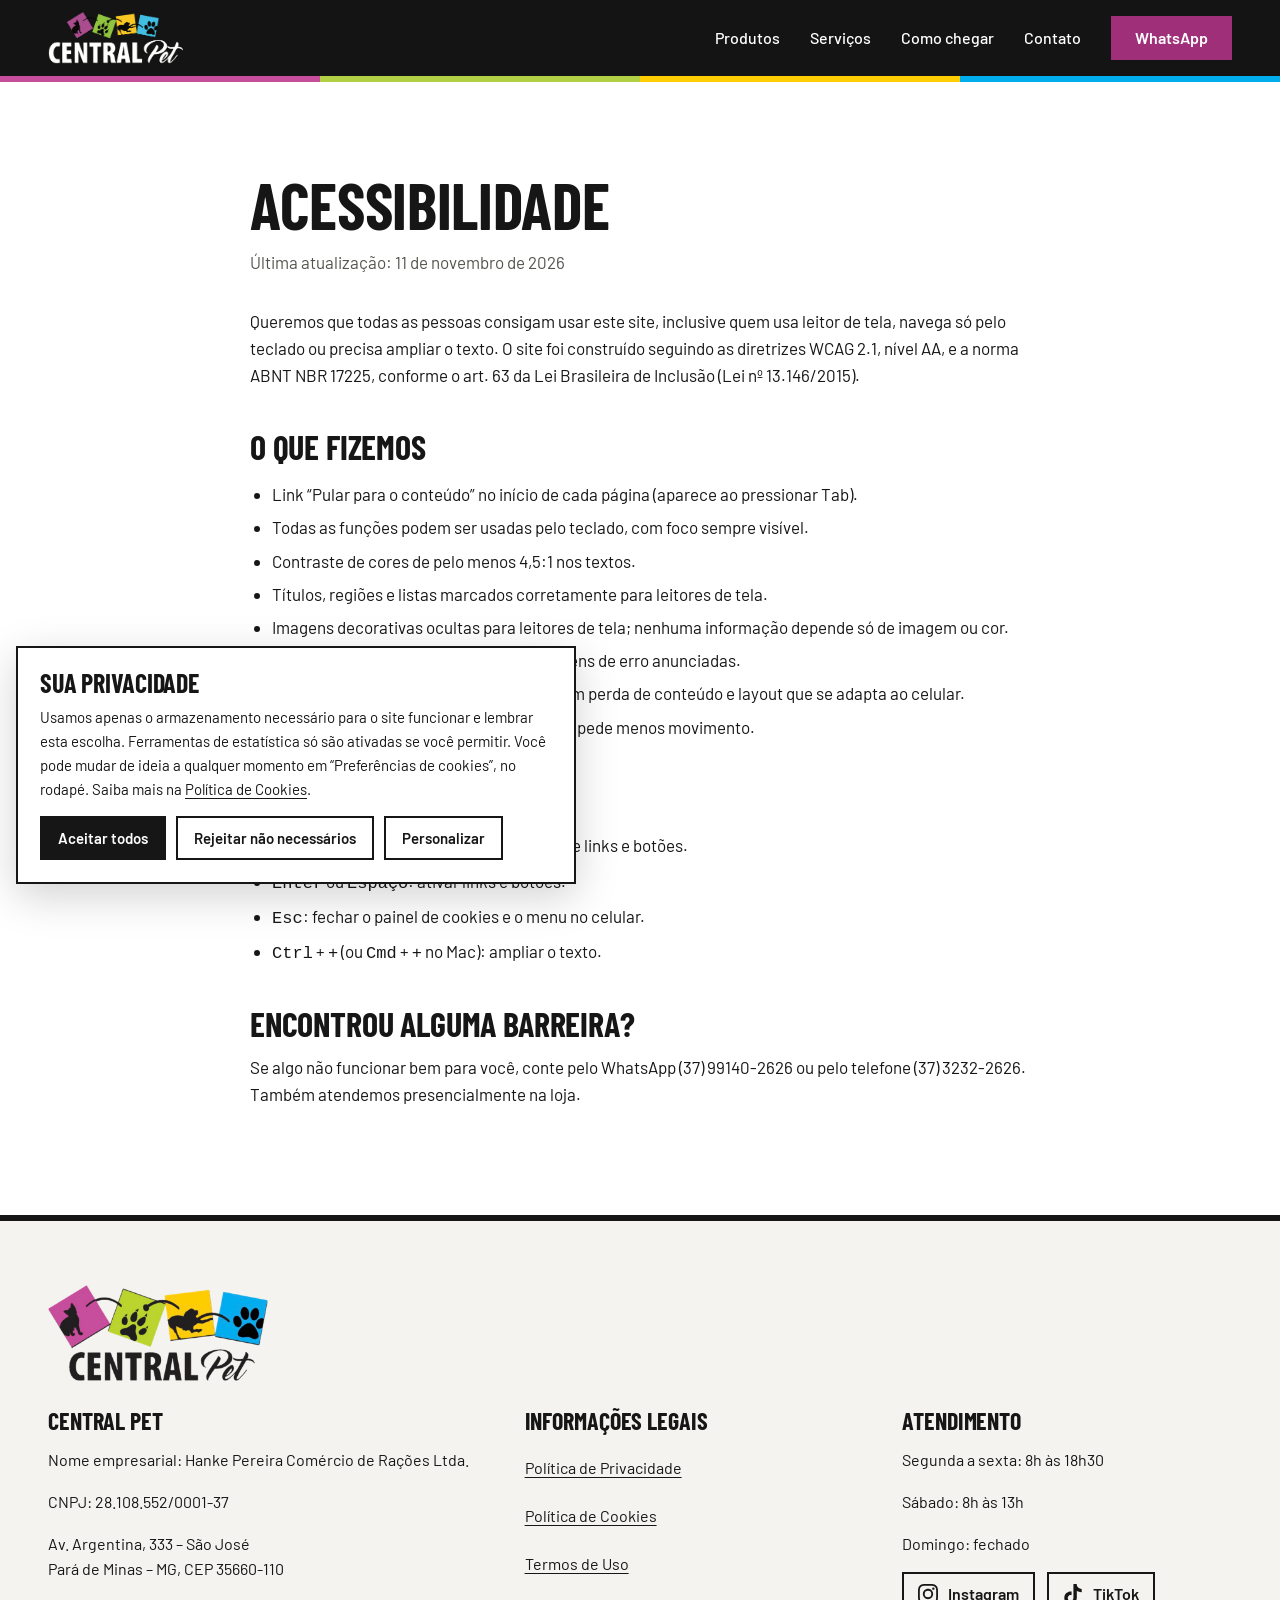
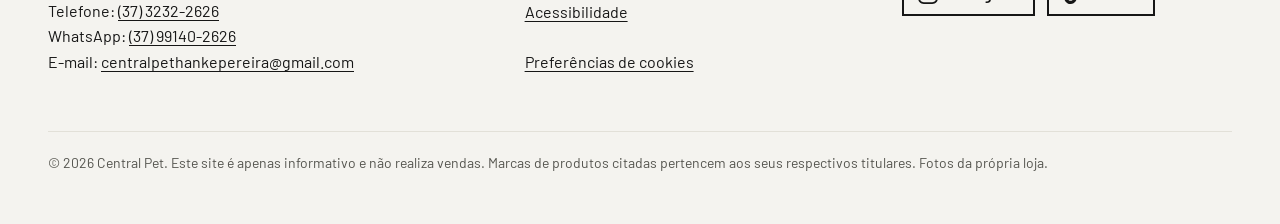
==== acessibilidade.html @ ba6cb1f9 "Add files via upload" ====
<!DOCTYPE html>
<html lang="pt-BR">
<head>
<meta charset="utf-8">
<meta name="viewport" content="width=device-width, initial-scale=1">
<title>Acessibilidade | Central Pet</title>
<meta name="description" content="Recursos de acessibilidade do site da Central Pet e como relatar barreiras.">
<link rel="icon" href="assets/img/favicon.png">
<link rel="stylesheet" href="assets/styles.css">
<meta name="theme-color" content="#141414">

</head>
<body>
<a class="skip-link" href="#conteudo">Pular para o conteúdo</a>
<header class="site-header">
  <div class="container header-inner">
    <a class="brand" href="index.html"><img src="assets/img/logo-escuro-700.png" width="700" height="270" alt="Central Pet"></a>
    <button class="nav-toggle" type="button" aria-expanded="false" aria-controls="site-nav"><span class="nav-toggle-bars" aria-hidden="true"></span>Menu</button>
    <nav class="site-nav" id="site-nav" aria-label="Principal">
      <ul>
        <li><a href="index.html#produtos">Produtos</a></li>
        <li><a href="index.html#servicos">Serviços</a></li>
        <li><a href="index.html#visite">Como chegar</a></li>
        <li><a href="index.html#contato">Contato</a></li>
        <li class="nav-cta"><a class="btn btn-brand" href="https://wa.me/5537991402626?text=Ol%C3%A1%21%20Vim%20pelo%20site%20da%20Central%20Pet." rel="noopener">WhatsApp<span class="visually-hidden"> (abre outro aplicativo)</span></a></li>
      </ul>
    </nav>
  </div>
  <div class="brand-stripe" aria-hidden="true"><span></span><span></span><span></span><span></span></div>
</header>
<main id="conteudo" tabindex="-1">

<article class="legal">
<div class="container">
<h1>Acessibilidade</h1>
<p class="updated">Última atualização: 11 de novembro de 2026</p>
<p>Queremos que todas as pessoas consigam usar este site, inclusive quem usa leitor de tela, navega só pelo teclado ou precisa ampliar o texto. O site foi construído seguindo as diretrizes WCAG 2.1, nível AA, e a norma ABNT NBR 17225, conforme o art. 63 da Lei Brasileira de Inclusão (Lei nº 13.146/2015).</p>

<h2>O que fizemos</h2>
<ul>
<li>Link “Pular para o conteúdo” no início de cada página (aparece ao pressionar Tab).</li>
<li>Todas as funções podem ser usadas pelo teclado, com foco sempre visível.</li>
<li>Contraste de cores de pelo menos 4,5:1 nos textos.</li>
<li>Títulos, regiões e listas marcados corretamente para leitores de tela.</li>
<li>Imagens decorativas ocultas para leitores de tela; nenhuma informação depende só de imagem ou cor.</li>
<li>Formulário com rótulos visíveis e mensagens de erro anunciadas.</li>
<li>Texto que pode ser ampliado até 200% sem perda de conteúdo e layout que se adapta ao celular.</li>
<li>Animações desativadas quando o sistema pede menos movimento.</li>
</ul>

<h2>Atalhos úteis</h2>
<ul>
<li><kbd>Tab</kbd> e <kbd>Shift</kbd> + <kbd>Tab</kbd>: avançar e voltar entre links e botões.</li>
<li><kbd>Enter</kbd> ou <kbd>Espaço</kbd>: ativar links e botões.</li>
<li><kbd>Esc</kbd>: fechar o painel de cookies e o menu no celular.</li>
<li><kbd>Ctrl</kbd> + <kbd>+</kbd> (ou <kbd>Cmd</kbd> + <kbd>+</kbd> no Mac): ampliar o texto.</li>
</ul>

<h2>Encontrou alguma barreira?</h2>
<p>Se algo não funcionar bem para você, conte pelo WhatsApp (37) 99140-2626 ou pelo telefone (37) 3232-2626. Também atendemos presencialmente na loja.</p>
</div>
</article>

</main>
<footer class="site-footer">
  <div class="container">
    <img class="footer-logo" src="assets/img/logo-claro-700.png" width="700" height="306" alt="Central Pet">
    <div class="footer-grid">
      <div>
        <h2>Central Pet</h2>
        <p>Nome empresarial: Hanke Pereira Comércio de Rações Ltda.</p>
        <p>CNPJ: 28.108.552/0001-37</p>
        <address>
          <p>Av. Argentina, 333 – São José<br>Pará de Minas – MG, CEP 35660-110</p>
          <p>Telefone: <a href="tel:+553732322626">(37) 3232-2626</a><br>
          WhatsApp: <a href="https://wa.me/5537991402626?text=Ol%C3%A1%21%20Vim%20pelo%20site%20da%20Central%20Pet." rel="noopener">(37) 99140-2626</a><br>
          E-mail: <a href="mailto:centralpethankepereira@gmail.com">centralpethankepereira@gmail.com</a></p>
        </address>
      </div>
      <div>
        <h2>Informações legais</h2>
        <ul>
          <li><a href="politica-de-privacidade.html">Política de Privacidade</a></li>
          <li><a href="politica-de-cookies.html">Política de Cookies</a></li>
          <li><a href="termos-de-uso.html">Termos de Uso</a></li>
          <li><a href="acessibilidade.html">Acessibilidade</a></li>
          <li><button type="button" class="link-btn" data-cookie="open">Preferências de cookies</button></li>
        </ul>
      </div>
      <div>
        <h2>Atendimento</h2>
        <p>Segunda a sexta: 8h às 18h30</p>
        <p>Sábado: 8h às 13h</p>
        <p>Domingo: fechado</p>
        <ul class="social social-footer"><li><a class="social-btn" href="https://www.instagram.com/centralpet_pm/" rel="noopener"><svg viewBox="0 0 24 24" aria-hidden="true" focusable="false"><path fill="currentColor" d="M7.0301.084c-1.2768.0602-2.1487.264-2.911.5634-.7888.3075-1.4575.72-2.1228 1.3877-.6652.6677-1.075 1.3368-1.3802 2.127-.2954.7638-.4956 1.6365-.552 2.914-.0564 1.2775-.0689 1.6882-.0626 4.947.0062 3.2586.0206 3.6671.0825 4.9473.061 1.2765.264 2.1482.5635 2.9107.308.7889.72 1.4573 1.388 2.1228.6679.6655 1.3365 1.0743 2.1285 1.38.7632.295 1.6361.4961 2.9134.552 1.2773.056 1.6884.069 4.9462.0627 3.2578-.0062 3.668-.0207 4.9478-.0814 1.28-.0607 2.147-.2652 2.9098-.5633.7889-.3086 1.4578-.72 2.1228-1.3881.665-.6682 1.0745-1.3378 1.3795-2.1284.2957-.7632.4966-1.636.552-2.9124.056-1.2809.0692-1.6898.063-4.948-.0063-3.2583-.021-3.6668-.0817-4.9465-.0607-1.2797-.264-2.1487-.5633-2.9117-.3084-.7889-.72-1.4568-1.3876-2.1228C21.2982 1.33 20.628.9208 19.8378.6165 19.074.321 18.2017.1197 16.9244.0645 15.6471.0093 15.236-.005 11.977.0014 8.718.0076 8.31.0215 7.0301.0839m.1402 21.6932c-1.17-.0509-1.8053-.2453-2.2287-.408-.5606-.216-.96-.4771-1.3819-.895-.422-.4178-.6811-.8186-.9-1.378-.1644-.4234-.3624-1.058-.4171-2.228-.0595-1.2645-.072-1.6442-.079-4.848-.007-3.2037.0053-3.583.0607-4.848.05-1.169.2456-1.805.408-2.2282.216-.5613.4762-.96.895-1.3816.4188-.4217.8184-.6814 1.3783-.9003.423-.1651 1.0575-.3614 2.227-.4171 1.2655-.06 1.6447-.072 4.848-.079 3.2033-.007 3.5835.005 4.8495.0608 1.169.0508 1.8053.2445 2.228.408.5608.216.96.4754 1.3816.895.4217.4194.6816.8176.9005 1.3787.1653.4217.3617 1.056.4169 2.2263.0602 1.2655.0739 1.645.0796 4.848.0058 3.203-.0055 3.5834-.061 4.848-.051 1.17-.245 1.8055-.408 2.2294-.216.5604-.4763.96-.8954 1.3814-.419.4215-.8181.6811-1.3783.9-.4224.1649-1.0577.3617-2.2262.4174-1.2656.0595-1.6448.072-4.8493.079-3.2045.007-3.5825-.006-4.848-.0608M16.953 5.5864A1.44 1.44 0 1 0 18.39 4.144a1.44 1.44 0 0 0-1.437 1.4424M5.8385 12.012c.0067 3.4032 2.7706 6.1557 6.173 6.1493 3.4026-.0065 6.157-2.7701 6.1506-6.1733-.0065-3.4032-2.771-6.1565-6.174-6.1498-3.403.0067-6.156 2.771-6.1496 6.1738M8 12.0077a4 4 0 1 1 4.008 3.9921A3.9996 3.9996 0 0 1 8 12.0077"/></svg>Instagram<span class="visually-hidden"> @centralpet_pm (abre outro site)</span></a></li><li><a class="social-btn" href="https://www.tiktok.com/@centralpet_pm" rel="noopener"><svg viewBox="0 0 24 24" aria-hidden="true" focusable="false"><path fill="currentColor" d="M12.525.02c1.31-.02 2.61-.01 3.91-.02.08 1.53.63 3.09 1.75 4.17 1.12 1.11 2.7 1.62 4.24 1.79v4.03c-1.44-.05-2.89-.35-4.2-.97-.57-.26-1.1-.59-1.62-.93-.01 2.92.01 5.84-.02 8.75-.08 1.4-.54 2.79-1.35 3.94-1.31 1.92-3.58 3.17-5.91 3.21-1.43.08-2.86-.31-4.08-1.03-2.02-1.19-3.44-3.37-3.65-5.71-.02-.5-.03-1-.01-1.49.18-1.9 1.12-3.72 2.58-4.96 1.66-1.44 3.98-2.13 6.15-1.72.02 1.48-.04 2.96-.04 4.44-.99-.32-2.15-.23-3.02.37-.63.41-1.11 1.04-1.36 1.75-.21.51-.15 1.07-.14 1.61.24 1.64 1.82 3.02 3.5 2.87 1.12-.01 2.19-.66 2.77-1.61.19-.33.4-.67.41-1.06.1-1.79.06-3.57.07-5.36.01-4.03-.01-8.05.02-12.07z"/></svg>TikTok<span class="visually-hidden"> @centralpet_pm (abre outro site)</span></a></li></ul>
      </div>
    </div>
    <div class="footer-bottom">
      <p>© <span data-year>2026</span> Central Pet. Este site é apenas informativo e não realiza vendas. Marcas de produtos citadas pertencem aos seus respectivos titulares. Fotos da própria loja.</p>
    </div>
  </div>
</footer>
<div class="cookie-banner" id="cookie-banner" role="region" aria-labelledby="cookie-banner-title" hidden>
  <h2 id="cookie-banner-title">Sua privacidade</h2>
  <p>Usamos apenas o armazenamento necessário para o site funcionar e lembrar esta escolha. Ferramentas de estatística só são ativadas se você permitir. Você pode mudar de ideia a qualquer momento em “Preferências de cookies”, no rodapé. Saiba mais na <a href="politica-de-cookies.html">Política de Cookies</a>.</p>
  <div class="cookie-actions">
    <button type="button" class="btn" data-cookie="accept">Aceitar todos</button>
    <button type="button" class="btn" data-cookie="reject">Rejeitar não necessários</button>
    <button type="button" class="btn" data-cookie="customize">Personalizar</button>
  </div>
</div>
<div class="modal-backdrop" id="cookie-modal" hidden>
  <div class="modal" role="dialog" aria-modal="true" aria-labelledby="cookie-modal-title">
    <h2 id="cookie-modal-title" tabindex="-1">Preferências de cookies</h2>
    <p>Escolha o que você permite. Itens desativados não são carregados.</p>
    <div class="pref">
      <div class="pref-head">
        <h3>Necessários</h3>
        <span><strong>Sempre ativos</strong></span>
      </div>
      <p>Guardam no seu navegador apenas a sua escolha sobre cookies (por até 6 meses). Não identificam você e não são compartilhados.</p>
    </div>
    <div class="pref">
      <div class="pref-head">
        <h3 id="stats-label">Estatísticas</h3>
        <label class="switch"><input type="checkbox" id="pref-statistics" aria-describedby="ga-status"> Permitir</label>
      </div>
      <p>Ajudam a entender quantas pessoas visitam o site e quais páginas são mais úteis, de forma agregada.</p>
      <p id="ga-status"></p>
    </div>
    <div class="pref">
      <div class="pref-head"><h3>Publicidade</h3><span><strong>Não utilizamos</strong></span></div>
      <p>Este site não usa cookies de anúncios, pixels de redes sociais nem perfis de publicidade.</p>
    </div>
    <div class="modal-actions">
      <button type="button" class="btn btn-primary" data-cookie="save">Salvar escolhas</button>
      <button type="button" class="btn btn-secondary" data-cookie="reject">Rejeitar não necessários</button>
      <button type="button" class="btn btn-secondary" data-cookie="close">Fechar sem mudar</button>
    </div>
  </div>
</div>
<div id="live-region" class="visually-hidden" aria-live="polite"></div>
<script src="assets/app.js"></script>
</body>
</html>
---- assets/styles.css ----
/* Central Pet — estilos do site
   Cores tiradas do logo oficial e do letreiro da fachada. */
/* Fontes Barlow e Barlow Condensed (SIL Open Font License), servidas pelo próprio site */
@font-face { font-family: "Barlow Condensed"; font-weight: 700; font-display: swap; src: url("fonts/barlow-condensed-latin-700-normal.woff2") format("woff2"); }
@font-face { font-family: "Barlow"; font-weight: 400; font-display: swap; src: url("fonts/barlow-latin-400-normal.woff2") format("woff2"); }
@font-face { font-family: "Barlow"; font-weight: 500; font-display: swap; src: url("fonts/barlow-latin-500-normal.woff2") format("woff2"); }
@font-face { font-family: "Barlow"; font-weight: 600; font-display: swap; src: url("fonts/barlow-latin-600-normal.woff2") format("woff2"); }
:root {
  --ink: #161616;
  --bar: #141414;
  --ground: #ffffff;
  --alt: #f4f3ef;
  --line: #e2e0d8;
  --muted: #55554f;
  --magenta: #c74e9c;
  --lime: #b1d044;
  --yellow: #fecd02;
  --blue: #00adee;
  --brand-ink: #9e2f78; /* magenta escurecido: passa 4,5:1 com texto branco */
  --font-display: "Barlow Condensed", "Arial Narrow", system-ui, sans-serif;
  --font-text: "Barlow", system-ui, -apple-system, "Segoe UI", sans-serif;
  --wrap: 1200px;
  --gutter: clamp(20px, 5vw, 48px);
  --ease-out: cubic-bezier(0.23, 1, 0.32, 1);
  --ease-in-out: cubic-bezier(0.77, 0, 0.175, 1);
  --header-h: 76px;
}

*, *::before, *::after { box-sizing: border-box; }
[hidden] { display: none !important; }
html { -webkit-text-size-adjust: 100%; scroll-behavior: smooth; scroll-padding-top: calc(var(--header-h) + 16px); }
@media (prefers-reduced-motion: reduce) { html { scroll-behavior: auto; } }
body { margin: 0; background: var(--ground); color: var(--ink); font: 400 17px/1.6 var(--font-text); }
img { display: block; max-width: 100%; height: auto; }
figure { margin: 0; }
a { color: inherit; text-decoration-thickness: 1px; text-underline-offset: 3px; }
h1, h2, h3 { font-family: var(--font-display); font-weight: 700; line-height: 1.02; margin: 0; letter-spacing: -0.005em; }
h1 { font-size: clamp(46px, 5.6vw, 84px); text-transform: uppercase; }
h2 { font-size: clamp(34px, 4.2vw, 56px); text-transform: uppercase; }
h3 { font-size: 24px; line-height: 1.15; }
p { margin: 0 0 1em; }
.container { width: 100%; max-width: calc(var(--wrap) + 2 * var(--gutter)); margin: 0 auto; padding: 0 var(--gutter); }
.visually-hidden { position: absolute !important; width: 1px; height: 1px; padding: 0; margin: -1px; overflow: hidden; clip: rect(0 0 0 0); white-space: nowrap; border: 0; }
.muted { color: var(--muted); }
.pending { background: #fff3b0; padding: 0 4px; }

:focus-visible { outline: 3px solid #1a73e8; outline-offset: 3px; }
.skip-link { position: absolute; left: 16px; top: -100px; z-index: 100; background: var(--yellow); color: var(--ink); padding: 12px 18px; font-weight: 600; }
.skip-link:focus { top: 12px; }
main:focus { outline: none; }

/* ---------- Botões e links ---------- */
.btn {
  display: inline-flex; align-items: center; justify-content: center; gap: 10px;
  min-height: 48px; padding: 0 22px; border: 2px solid var(--ink);
  background: var(--ground); color: var(--ink);
  font: 600 16px/1 var(--font-text); text-decoration: none; cursor: pointer;
  transition: transform 160ms var(--ease-out), background-color 200ms ease, color 200ms ease, border-color 200ms ease;
}
.btn svg { width: 20px; height: 20px; flex: none; }
.btn:active { transform: scale(0.97); }
.btn-primary { background: var(--ink); color: #fff; }
.btn-brand { background: var(--brand-ink); border-color: var(--brand-ink); color: #fff; }
.btn-secondary { background: transparent; }
.btn-gold { background: var(--yellow); border-color: var(--yellow); color: var(--ink); }
@media (hover: hover) and (pointer: fine) {
  .btn:hover { transform: translateY(-2px); }
  .btn:active { transform: scale(0.97); }
  .btn-primary:hover { background: #000; }
  .btn-secondary:hover, .btn:not(.btn-primary):not(.btn-brand):not(.btn-gold):hover { background: var(--ink); color: #fff; }
  .btn-brand:hover { background: #87245f; border-color: #87245f; }
}
.text-link { font-weight: 600; text-decoration: none; background: linear-gradient(currentColor, currentColor) 0 100% / 0 2px no-repeat; transition: background-size 250ms var(--ease-out); padding-bottom: 2px; }
.text-link .arrow { display: inline-block; transition: transform 200ms var(--ease-out); }
@media (hover: hover) and (pointer: fine) {
  .text-link:hover { background-size: 100% 2px; }
  .text-link:hover .arrow { transform: translateX(3px); }
}
.link-btn { background: none; border: 0; padding: 0; font: inherit; color: inherit; text-decoration: underline; text-underline-offset: 3px; cursor: pointer; }

/* ---------- Cabeçalho: o letreiro ---------- */
.site-header { position: sticky; top: 0; z-index: 50; background: var(--bar); color: #fff; }
.header-inner { display: flex; align-items: center; justify-content: space-between; gap: 24px; min-height: var(--header-h); }
.brand { display: block; flex: none; }
.brand img { height: 52px; width: auto; }
.site-nav ul { list-style: none; margin: 0; padding: 0; display: flex; align-items: center; gap: 30px; }
.site-nav a:not(.btn) { color: #fff; text-decoration: none; font-weight: 500; font-size: 16px; padding: 10px 0; background: linear-gradient(var(--yellow), var(--yellow)) 0 100% / 0 2px no-repeat; transition: background-size 250ms var(--ease-out); }
@media (hover: hover) and (pointer: fine) { .site-nav a:not(.btn):hover { background-size: 100% 2px; } }
.site-nav .btn { min-height: 44px; }
.nav-toggle { display: none; }
.brand-stripe { display: grid; grid-template-columns: repeat(4, 1fr); height: 6px; }
.brand-stripe span:nth-child(1) { background: var(--magenta); }
.brand-stripe span:nth-child(2) { background: var(--lime); }
.brand-stripe span:nth-child(3) { background: var(--yellow); }
.brand-stripe span:nth-child(4) { background: var(--blue); }

@media (max-width: 860px) {
  :root { --header-h: 64px; }
  .brand img { height: 42px; }
  .nav-toggle { display: inline-flex; align-items: center; gap: 10px; min-height: 44px; padding: 0 14px; background: transparent; color: #fff; border: 2px solid #fff; font: 600 16px/1 var(--font-text); cursor: pointer; }
  .nav-toggle-bars { width: 16px; height: 2px; background: currentColor; box-shadow: 0 -5px 0 currentColor, 0 5px 0 currentColor; }
  .site-nav { position: fixed; inset: calc(var(--header-h) + 6px) 0 0 0; background: var(--bar); padding: 24px var(--gutter); display: none; overflow-y: auto; }
  .site-nav.is-open { display: block; }
  .site-nav ul { flex-direction: column; align-items: stretch; gap: 0; }
  .site-nav li { border-bottom: 1px solid #333; }
  .site-nav a:not(.btn) { display: block; padding: 18px 0; font-family: var(--font-display); font-size: 32px; font-weight: 700; text-transform: uppercase; }
  .site-nav .nav-cta { border: 0; padding-top: 24px; }
  .site-nav .btn { width: 100%; min-height: 52px; }
}

/* ---------- Hero ---------- */
.hero { padding: clamp(32px, 5vw, 64px) 0 clamp(40px, 6vw, 80px); }
.hero-grid { display: grid; grid-template-columns: 5fr 7fr; gap: clamp(24px, 4vw, 56px); align-items: center; }
.hero-mark { display: flex; gap: 8px; margin: 0 0 22px; }
.hero-mark span { width: 22px; height: 22px; }
.hero-mark span:nth-child(1), .sq-1 { background: var(--magenta); }
.hero-mark span:nth-child(2), .sq-2 { background: var(--lime); }
.hero-mark span:nth-child(3), .sq-3 { background: var(--yellow); }
.hero-mark span:nth-child(4), .sq-4 { background: var(--blue); }
.hero h1 { max-width: 13ch; }
.lead { font-size: 19px; line-height: 1.55; margin: 22px 0 28px; max-width: 34ch; color: #2a2a28; }
.hero-actions { display: flex; flex-wrap: wrap; align-items: center; gap: 14px 28px; }
.hero-fact { margin: 28px 0 0; padding-top: 18px; border-top: 1px solid var(--line); font-size: 15px; color: var(--muted); max-width: 40ch; }
.hero-fact strong { color: var(--ink); }
.hero-photo { overflow: hidden; background: var(--alt); }
.hero-photo img { width: 100%; aspect-ratio: 4 / 3; object-fit: cover; }

/* Entrada do hero: uma vez, no carregamento (Emil: ease-out forte, sem scale(0)) */
.js [data-enter] .hero-mark span,
.js [data-enter] h1,
.js [data-enter] .lead,
.js [data-enter] .hero-actions,
.js [data-enter] .hero-fact,
.js [data-enter] .hero-photo { opacity: 0; }
.js [data-enter].is-in .hero-mark span { animation: pop 420ms var(--ease-out) forwards; }
.js [data-enter].is-in .hero-mark span:nth-child(2) { animation-delay: 60ms; }
.js [data-enter].is-in .hero-mark span:nth-child(3) { animation-delay: 120ms; }
.js [data-enter].is-in .hero-mark span:nth-child(4) { animation-delay: 180ms; }
.js [data-enter].is-in h1 { animation: rise 600ms var(--ease-out) 120ms forwards; }
.js [data-enter].is-in .lead { animation: rise 600ms var(--ease-out) 200ms forwards; }
.js [data-enter].is-in .hero-actions { animation: rise 600ms var(--ease-out) 270ms forwards; }
.js [data-enter].is-in .hero-fact { animation: rise 600ms var(--ease-out) 340ms forwards; }
.js [data-enter].is-in .hero-photo { animation: reveal 900ms var(--ease-in-out) 80ms forwards; }
@keyframes pop { from { opacity: 0; transform: scale(0.6) rotate(-12deg); } to { opacity: 1; transform: none; } }
@keyframes rise { from { opacity: 0; transform: translateY(14px); } to { opacity: 1; transform: none; } }
@keyframes reveal { from { opacity: 1; clip-path: inset(0 0 100% 0); } to { opacity: 1; clip-path: inset(0 0 0 0); } }

@media (max-width: 900px) {
  .hero-grid { grid-template-columns: 1fr; }
  .hero h1 { max-width: 14ch; }
  .hero-photo { order: -1; margin: 0 calc(-1 * var(--gutter)); }
  .hero-photo img { aspect-ratio: 16 / 10; }
  .hero-actions .btn { width: 100%; }
}

/* ---------- Seções ---------- */
.section { padding: clamp(64px, 9vw, 120px) 0; }
.section-alt { background: var(--alt); }
.section h2 { margin-bottom: 0; }
.head-row { display: flex; justify-content: space-between; align-items: flex-end; gap: 16px 48px; flex-wrap: wrap; margin-bottom: 48px; }
.head-row p { margin: 0; max-width: 46ch; color: var(--muted); }
.head-row .text-link { color: var(--ink); white-space: nowrap; }
.split { display: grid; grid-template-columns: 1fr 1fr; gap: clamp(24px, 4vw, 48px); align-items: start; }
@media (max-width: 900px) { .split { grid-template-columns: 1fr; } }

/* Fotos: cantos retos, zoom de 1.03 dentro da moldura quando são link */
.pl-photo { overflow: hidden; background: var(--alt); }
.pl-photo img { width: 100%; height: 100%; object-fit: cover; }
.photo-link img { transition: transform 450ms var(--ease-out); }
@media (hover: hover) and (pointer: fine) { .photo-link a:hover img { transform: scale(1.03); } }

/* Como chegar */
.type-moment { margin: 18px 0 40px; font: 700 clamp(40px, 6.4vw, 92px)/1 var(--font-display); text-transform: uppercase; letter-spacing: -0.01em; }
.type-moment a { text-decoration: none; background: linear-gradient(var(--magenta), var(--magenta)) 0 96% / 0 6px no-repeat; transition: background-size 400ms var(--ease-out); }
@media (hover: hover) and (pointer: fine) { .type-moment a:hover { background-size: 100% 6px; } }
.visit { background: var(--alt); padding: clamp(24px, 4vw, 44px); height: 100%; }
.visit-cols { display: grid; grid-template-columns: 1fr 1fr; gap: 28px; }
.visit h3 { font-size: 26px; text-transform: uppercase; margin-bottom: 12px; }
.visit address { font-style: normal; }
.visit address p { font-size: 19px; line-height: 1.5; }
.hours { border-collapse: collapse; width: 100%; margin-bottom: 14px; font-variant-numeric: tabular-nums; }
.hours th, .hours td { text-align: left; padding: 10px 0; border-bottom: 1px solid var(--line); font-weight: 400; }
.hours td { text-align: right; font-weight: 600; }
#visite .pl-photo img { aspect-ratio: 4 / 3; }
@media (max-width: 1100px) { .visit-cols { grid-template-columns: 1fr; } }
@media (max-width: 900px) { #visite .pl-photo img { aspect-ratio: 4 / 5; } }

/* Produtos: trio de fotos + lista */
.trio { display: grid; grid-template-columns: 5fr 4fr 3fr; gap: 20px; align-items: start; }
.trio figure { overflow: hidden; background: #e9e7e0; }
.trio img { width: 100%; object-fit: cover; }
.trio .t1 img { aspect-ratio: 4 / 5; }
.trio .t2 img { aspect-ratio: 1 / 1; }
.trio .t3 img { aspect-ratio: 4 / 3; }
.js [data-moment="develop"] figure img { clip-path: inset(0 0 100% 0); }
.js [data-moment="develop"].is-in figure img { animation: reveal 1000ms var(--ease-in-out) forwards; }
.js [data-moment="develop"].is-in .t2 img { animation-delay: 120ms; }
.js [data-moment="develop"].is-in .t3 img { animation-delay: 240ms; }
.groups { display: grid; grid-template-columns: 1fr 1fr; gap: 0 48px; margin-top: 48px; }
.rows { list-style: none; margin: 0; padding: 0; }
.rows li { border-bottom: 1px solid var(--line); }
.row-link { display: grid; grid-template-columns: 14px 1fr 24px; gap: 18px; align-items: start; padding: 20px 0; color: inherit; text-decoration: none; }
.row-wa { width: 24px; height: 24px; margin-top: 2px; color: var(--brand-ink); transition: transform 200ms var(--ease-out); }
.row-link h3 { background: linear-gradient(currentColor, currentColor) 0 100% / 0 2px no-repeat; transition: background-size 250ms var(--ease-out); display: inline; }
.row-link:active .row-wa { transform: scale(0.9); }
@media (hover: hover) and (pointer: fine) {
  .row-link:hover h3 { background-size: 100% 2px; }
  .row-link:hover .row-wa { transform: translateX(3px); }
}
.rows .sq { width: 14px; height: 14px; margin-top: 6px; }
.rows h3 { font-size: 24px; text-transform: uppercase; }
.rows p { margin: 4px 0 0; color: var(--muted); }
.notice { margin: 36px 0 0; padding: 18px 22px; background: #fff; border-left: 6px solid var(--yellow); max-width: 80ch; font-size: 16px; }
@media (max-width: 900px) {
  .trio { grid-template-columns: 1fr 1fr; }
  .trio .t1 { grid-column: 1 / -1; }
  .trio .t1 img { aspect-ratio: 4 / 3; }
  .trio .t2 img, .trio .t3 img { aspect-ratio: 1 / 1; }
  .groups { grid-template-columns: 1fr; }
}

/* Serviços */
.split-services h2 { margin-bottom: 28px; max-width: 14ch; }
.photo-tall img { aspect-ratio: 4 / 5; }
.partner { margin-top: 32px; padding: 22px 24px; border: 2px solid var(--ink); }
.partner h3 { font-size: 22px; text-transform: uppercase; margin-bottom: 8px; }
.partner p { margin: 0; }

/* ---------- Faixa da marca (preta, como o letreiro) ---------- */
.band { position: relative; background: var(--bar); color: #fff; overflow: hidden; }
.band a { color: #fff; }
.tiles { position: absolute; display: block; }
.band { --tw: clamp(72px, calc((100vw - 1200px) / 2 - 24px), 240px); }
.tiles-v { left: 0; top: 0; height: 100%; width: var(--tw); clip-path: polygon(0 0, 100% 0, 70% 50%, 100% 100%, 0 100%); }
.tiles-h { display: none; }
.band .container { position: relative; padding-left: max(var(--gutter), calc(var(--tw) + 32px - max(0px, (100vw - var(--wrap) - 2 * var(--gutter)) / 2))); }
.form-wrap { display: grid; grid-template-columns: 5fr 7fr; gap: clamp(28px, 5vw, 64px); align-items: start; }
.band-text p { color: #e6e6e6; max-width: 38ch; }
.band h2 { margin-bottom: 20px; }
.contact { background: #fff; color: var(--ink); padding: clamp(22px, 3.5vw, 40px); }
.contact a { color: var(--ink); }
.privacy-note { font-size: 14px; color: var(--muted); padding-bottom: 16px; border-bottom: 1px solid var(--line); }
.field { margin-bottom: 18px; }
.field label { display: block; font-weight: 600; margin-bottom: 6px; }
.hint { font-weight: 400; color: var(--muted); font-size: 14px; }
.req { color: var(--brand-ink); }
input[type="text"], select, textarea { width: 100%; min-height: 48px; padding: 10px 14px; border: 2px solid #8d8b84; border-radius: 0; background: #fff; color: var(--ink); font: 400 17px/1.4 var(--font-text); transition: border-color 160ms ease; }
input[type="text"]:focus, select:focus, textarea:focus { border-color: var(--ink); }
textarea { min-height: 120px; resize: vertical; }
[aria-invalid="true"] { border-color: #b3261e !important; }
.error-msg { color: #b3261e; font-weight: 600; margin: 6px 0 0; }
.form-status { margin: 14px 0 10px; font-weight: 500; }
.form-status:empty { margin: 0; }
@media (max-width: 900px) {
  .tiles-v { display: none; }
  .tiles-h { display: block; position: relative; width: 100%; height: 56px; }
  .band { padding-top: 0; }
  .band .container { padding-left: var(--gutter); padding-top: clamp(48px, 9vw, 80px); }
  .form-wrap { grid-template-columns: 1fr; }
}

/* ---------- Redes sociais ---------- */
.social { list-style: none; margin: 8px 0 0; padding: 0; display: flex; flex-wrap: wrap; gap: 12px; }
.social li { margin: 0; }
.social-btn { display: inline-flex; align-items: center; gap: 10px; min-height: 48px; padding: 0 18px; border: 2px solid currentColor; font-weight: 600; text-decoration: none; transition: transform 160ms var(--ease-out), background-color 200ms ease, color 200ms ease; }
.social-btn svg { width: 20px; height: 20px; flex: none; }
.social-btn:active { transform: scale(0.97); }
.band .social-btn { color: #fff; }
.site-footer .social { margin-top: 12px; }
.site-footer .social li a.social-btn { display: inline-flex; min-height: 44px; padding: 0 14px; color: var(--ink); }
@media (hover: hover) and (pointer: fine) {
  .social-btn:hover { transform: translateY(-2px); }
  .social-btn:active { transform: scale(0.97); }
  .band .social-btn:hover { background: #fff; color: var(--ink); }
  .site-footer .social-btn:hover { background: var(--ink); color: #fff; }
}

/* ---------- Barra de atalhos no celular ---------- */
.actionbar { display: none; }
@media (max-width: 640px) {
  .actionbar { display: grid; grid-template-columns: 2fr 1fr; gap: 10px; position: fixed; left: 0; right: 0; bottom: 0; z-index: 40; padding: 10px 16px calc(10px + env(safe-area-inset-bottom)); background: #fff; border-top: 1px solid var(--line); transform: translateY(110%); transition: transform 300ms var(--ease-out); }
  .actionbar.is-shown { transform: none; }
  body { padding-bottom: 0; }
}

/* ---------- Rodapé ---------- */
.site-footer { background: var(--alt); padding: 64px 0 120px; font-size: 16px; border-top: 6px solid var(--ink); }
@media (min-width: 641px) { .site-footer { padding-bottom: 40px; } }
.footer-logo { width: 220px; margin-bottom: 28px; }
.footer-grid { display: grid; grid-template-columns: 1.3fr 1fr 1fr; gap: 32px 48px; }
.site-footer h2 { font-size: 24px; margin-bottom: 14px; }
.site-footer ul { list-style: none; margin: 0; padding: 0; }
.site-footer li { margin-bottom: 4px; }
.site-footer li a, .site-footer .link-btn { display: inline-block; padding: 8px 0; min-height: 44px; }
.site-footer address { font-style: normal; }
.footer-bottom { margin-top: 40px; padding-top: 20px; border-top: 1px solid var(--line); color: var(--muted); font-size: 14px; }
@media (max-width: 860px) { .footer-grid { grid-template-columns: 1fr; } }

/* ---------- Páginas legais ---------- */
.legal { padding: clamp(48px, 7vw, 96px) 0; }
.legal .container { max-width: calc(780px + 2 * var(--gutter)); }
.legal h1 { font-size: clamp(40px, 5vw, 64px); margin-bottom: 12px; }
.legal h2 { font-size: clamp(26px, 3vw, 34px); margin: 40px 0 12px; }
.legal h3 { margin: 28px 0 8px; }
.legal .updated { color: var(--muted); margin-bottom: 32px; }
.legal ul, .legal ol { padding-left: 1.3em; }
.legal li { margin-bottom: 6px; }
.legal table { border-collapse: collapse; width: 100%; font-size: 15px; }
.legal th, .legal td { border: 1px solid var(--line); padding: 10px 12px; text-align: left; vertical-align: top; }
.legal th { background: var(--alt); }
.table-scroll { overflow-x: auto; margin: 16px 0; }
.toc { background: var(--alt); padding: 18px 22px; margin-bottom: 28px; }

/* ---------- Cookies ---------- */
.cookie-banner { position: fixed; z-index: 60; left: 16px; right: 16px; bottom: 16px; max-width: 560px; background: #fff; color: var(--ink); border: 2px solid var(--ink); padding: 22px; box-shadow: 0 12px 40px rgba(0,0,0,0.18); }
.cookie-banner h2 { font-size: 26px; margin-bottom: 8px; }
.cookie-banner p { font-size: 15px; }
.cookie-actions, .modal-actions { display: flex; flex-wrap: wrap; gap: 10px; }
.cookie-actions .btn, .modal-actions .btn { min-height: 44px; padding: 0 16px; font-size: 15px; }
.cookie-actions .btn:first-child { background: var(--ink); color: #fff; }
.modal-backdrop { position: fixed; inset: 0; z-index: 70; background: rgba(0,0,0,0.55); display: grid; place-items: center; padding: 16px; }
.modal-backdrop[hidden] { display: none; }
.modal { background: #fff; color: var(--ink); max-width: 620px; width: 100%; max-height: 90vh; overflow-y: auto; padding: clamp(20px, 4vw, 36px); border-top: 6px solid var(--magenta); }
.modal h2 { font-size: 32px; margin-bottom: 10px; }
.modal h2:focus { outline: none; }
.pref { border-top: 1px solid var(--line); padding: 14px 0; }
.pref-head { display: flex; justify-content: space-between; align-items: center; gap: 12px; }
.pref h3 { font-size: 22px; }
.pref p { font-size: 15px; margin: 8px 0 0; color: var(--muted); }
.switch { display: inline-flex; align-items: center; gap: 8px; font-weight: 600; min-height: 44px; cursor: pointer; }
.switch input { width: 22px; height: 22px; accent-color: var(--brand-ink); }
@media (max-width: 640px) { .cookie-banner { bottom: 84px; } }

/* Movimento reduzido: tudo parado e visível */
@media (prefers-reduced-motion: reduce) {
  *, *::before, *::after { animation-duration: 1ms !important; animation-delay: 0ms !important; transition-duration: 1ms !important; }
  .js [data-enter] *, .js [data-moment] img { opacity: 1 !important; clip-path: none !important; }
}
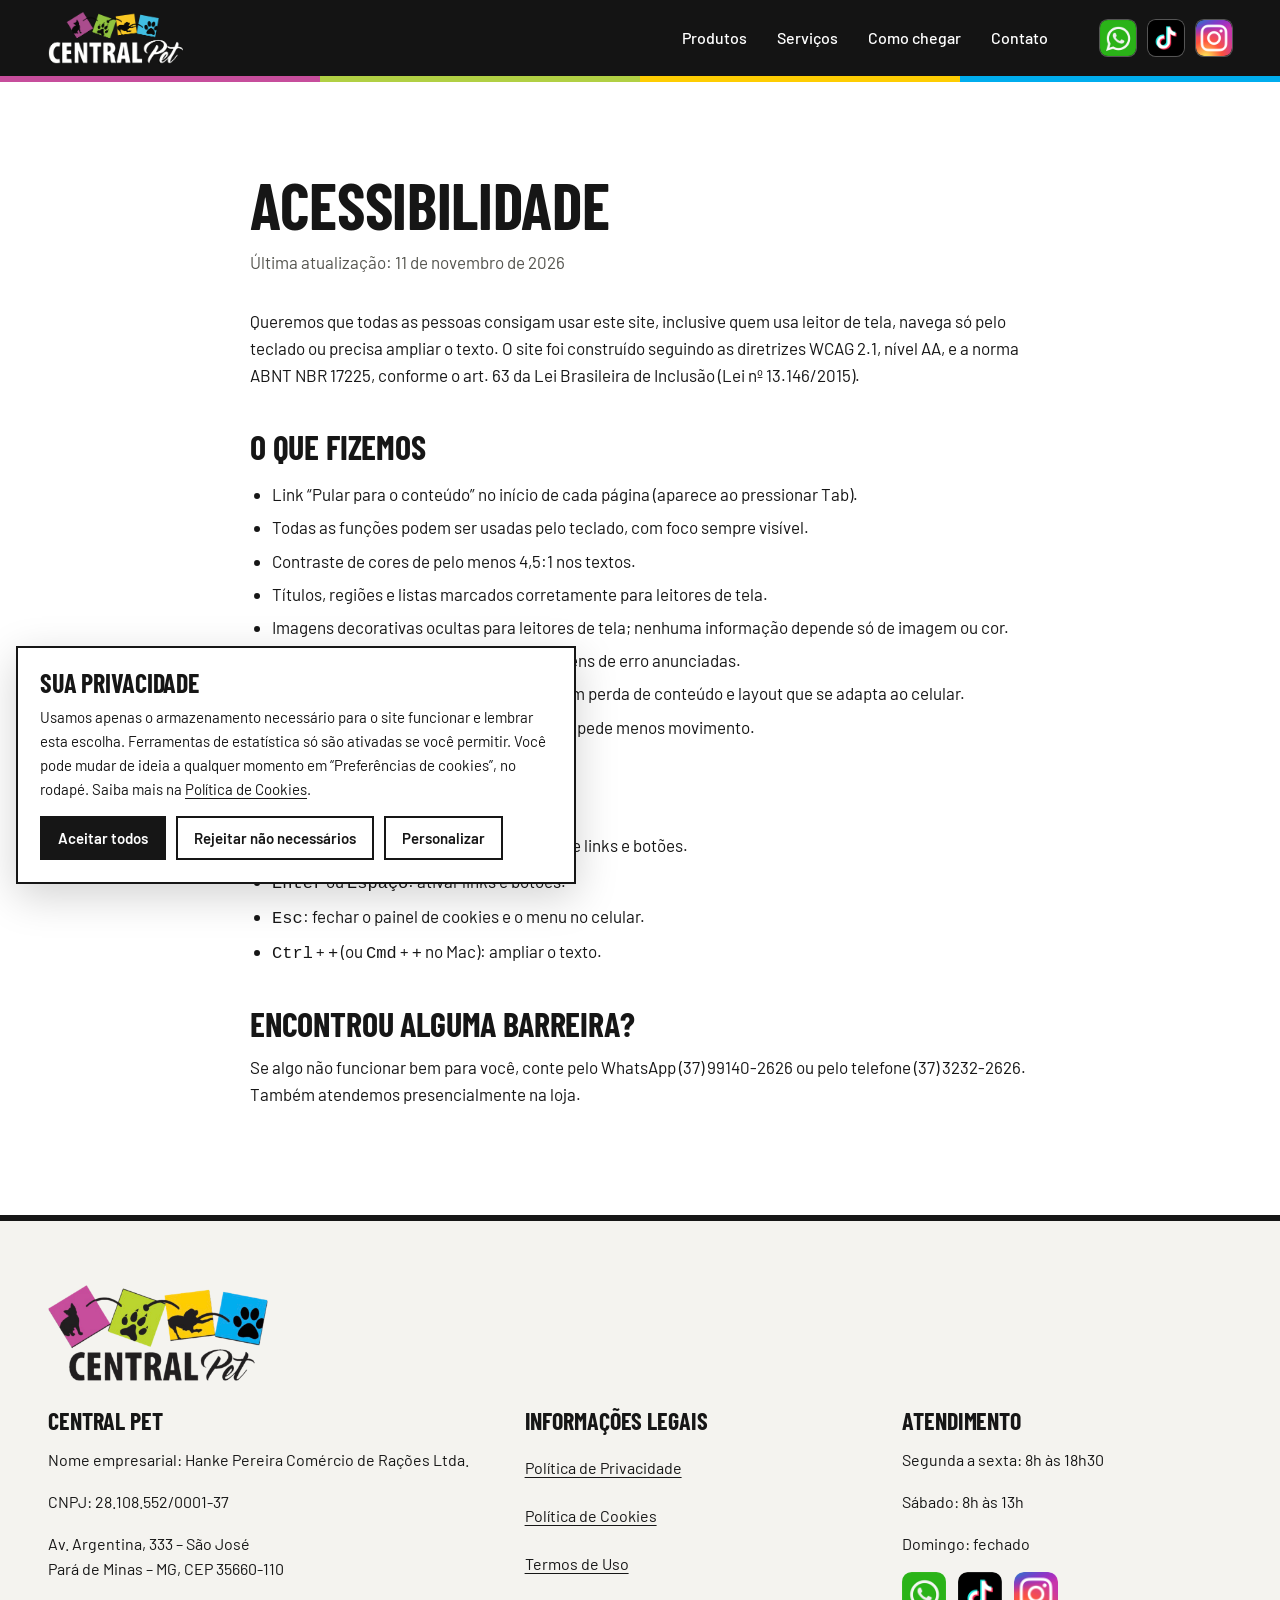
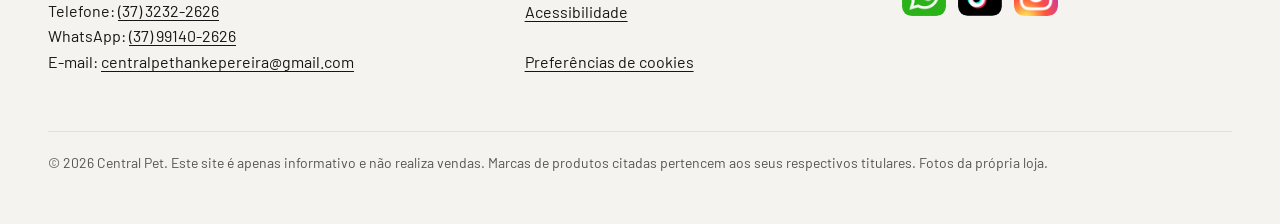
==== commit ce4a2bb4: "Ícones de WhatsApp, TikTok e Instagram no cabeçalho, contato e rodapé Co-Authored-By: Claude Opus 5." ====
--- a/acessibilidade.html
+++ b/acessibilidade.html
@@ -15,16 +15,16 @@
 <header class="site-header">
   <div class="container header-inner">
     <a class="brand" href="index.html"><img src="assets/img/logo-escuro-700.png" width="700" height="270" alt="Central Pet"></a>
-    <button class="nav-toggle" type="button" aria-expanded="false" aria-controls="site-nav"><span class="nav-toggle-bars" aria-hidden="true"></span>Menu</button>
     <nav class="site-nav" id="site-nav" aria-label="Principal">
       <ul>
         <li><a href="index.html#produtos">Produtos</a></li>
         <li><a href="index.html#servicos">Serviços</a></li>
         <li><a href="index.html#visite">Como chegar</a></li>
         <li><a href="index.html#contato">Contato</a></li>
-        <li class="nav-cta"><a class="btn btn-brand" href="https://wa.me/5537991402626?text=Ol%C3%A1%21%20Vim%20pelo%20site%20da%20Central%20Pet." rel="noopener">WhatsApp<span class="visually-hidden"> (abre outro aplicativo)</span></a></li>
       </ul>
     </nav>
+    <ul class="app-icons header-icons"><li><a href="https://wa.me/5537991402626?text=Ol%C3%A1%21%20Vim%20pelo%20site%20da%20Central%20Pet." rel="noopener"><img src="assets/img/icon-whatsapp.png" width="96" height="96" alt="WhatsApp da Central Pet"></a></li><li><a href="https://www.tiktok.com/@centralpet_pm" rel="noopener"><img src="assets/img/icon-tiktok.png" width="96" height="96" alt="TikTok da Central Pet"></a></li><li><a href="https://www.instagram.com/centralpet_pm/" rel="noopener"><img src="assets/img/icon-instagram.png" width="96" height="96" alt="Instagram da Central Pet"></a></li></ul>
+    <button class="nav-toggle" type="button" aria-expanded="false" aria-controls="site-nav"><span class="nav-toggle-bars" aria-hidden="true"></span>Menu</button>
   </div>
   <div class="brand-stripe" aria-hidden="true"><span></span><span></span><span></span><span></span></div>
 </header>
@@ -92,7 +92,7 @@
         <p>Segunda a sexta: 8h às 18h30</p>
         <p>Sábado: 8h às 13h</p>
         <p>Domingo: fechado</p>
-        <ul class="social social-footer"><li><a class="social-btn" href="https://www.instagram.com/centralpet_pm/" rel="noopener"><svg viewBox="0 0 24 24" aria-hidden="true" focusable="false"><path fill="currentColor" d="M7.0301.084c-1.2768.0602-2.1487.264-2.911.5634-.7888.3075-1.4575.72-2.1228 1.3877-.6652.6677-1.075 1.3368-1.3802 2.127-.2954.7638-.4956 1.6365-.552 2.914-.0564 1.2775-.0689 1.6882-.0626 4.947.0062 3.2586.0206 3.6671.0825 4.9473.061 1.2765.264 2.1482.5635 2.9107.308.7889.72 1.4573 1.388 2.1228.6679.6655 1.3365 1.0743 2.1285 1.38.7632.295 1.6361.4961 2.9134.552 1.2773.056 1.6884.069 4.9462.0627 3.2578-.0062 3.668-.0207 4.9478-.0814 1.28-.0607 2.147-.2652 2.9098-.5633.7889-.3086 1.4578-.72 2.1228-1.3881.665-.6682 1.0745-1.3378 1.3795-2.1284.2957-.7632.4966-1.636.552-2.9124.056-1.2809.0692-1.6898.063-4.948-.0063-3.2583-.021-3.6668-.0817-4.9465-.0607-1.2797-.264-2.1487-.5633-2.9117-.3084-.7889-.72-1.4568-1.3876-2.1228C21.2982 1.33 20.628.9208 19.8378.6165 19.074.321 18.2017.1197 16.9244.0645 15.6471.0093 15.236-.005 11.977.0014 8.718.0076 8.31.0215 7.0301.0839m.1402 21.6932c-1.17-.0509-1.8053-.2453-2.2287-.408-.5606-.216-.96-.4771-1.3819-.895-.422-.4178-.6811-.8186-.9-1.378-.1644-.4234-.3624-1.058-.4171-2.228-.0595-1.2645-.072-1.6442-.079-4.848-.007-3.2037.0053-3.583.0607-4.848.05-1.169.2456-1.805.408-2.2282.216-.5613.4762-.96.895-1.3816.4188-.4217.8184-.6814 1.3783-.9003.423-.1651 1.0575-.3614 2.227-.4171 1.2655-.06 1.6447-.072 4.848-.079 3.2033-.007 3.5835.005 4.8495.0608 1.169.0508 1.8053.2445 2.228.408.5608.216.96.4754 1.3816.895.4217.4194.6816.8176.9005 1.3787.1653.4217.3617 1.056.4169 2.2263.0602 1.2655.0739 1.645.0796 4.848.0058 3.203-.0055 3.5834-.061 4.848-.051 1.17-.245 1.8055-.408 2.2294-.216.5604-.4763.96-.8954 1.3814-.419.4215-.8181.6811-1.3783.9-.4224.1649-1.0577.3617-2.2262.4174-1.2656.0595-1.6448.072-4.8493.079-3.2045.007-3.5825-.006-4.848-.0608M16.953 5.5864A1.44 1.44 0 1 0 18.39 4.144a1.44 1.44 0 0 0-1.437 1.4424M5.8385 12.012c.0067 3.4032 2.7706 6.1557 6.173 6.1493 3.4026-.0065 6.157-2.7701 6.1506-6.1733-.0065-3.4032-2.771-6.1565-6.174-6.1498-3.403.0067-6.156 2.771-6.1496 6.1738M8 12.0077a4 4 0 1 1 4.008 3.9921A3.9996 3.9996 0 0 1 8 12.0077"/></svg>Instagram<span class="visually-hidden"> @centralpet_pm (abre outro site)</span></a></li><li><a class="social-btn" href="https://www.tiktok.com/@centralpet_pm" rel="noopener"><svg viewBox="0 0 24 24" aria-hidden="true" focusable="false"><path fill="currentColor" d="M12.525.02c1.31-.02 2.61-.01 3.91-.02.08 1.53.63 3.09 1.75 4.17 1.12 1.11 2.7 1.62 4.24 1.79v4.03c-1.44-.05-2.89-.35-4.2-.97-.57-.26-1.1-.59-1.62-.93-.01 2.92.01 5.84-.02 8.75-.08 1.4-.54 2.79-1.35 3.94-1.31 1.92-3.58 3.17-5.91 3.21-1.43.08-2.86-.31-4.08-1.03-2.02-1.19-3.44-3.37-3.65-5.71-.02-.5-.03-1-.01-1.49.18-1.9 1.12-3.72 2.58-4.96 1.66-1.44 3.98-2.13 6.15-1.72.02 1.48-.04 2.96-.04 4.44-.99-.32-2.15-.23-3.02.37-.63.41-1.11 1.04-1.36 1.75-.21.51-.15 1.07-.14 1.61.24 1.64 1.82 3.02 3.5 2.87 1.12-.01 2.19-.66 2.77-1.61.19-.33.4-.67.41-1.06.1-1.79.06-3.57.07-5.36.01-4.03-.01-8.05.02-12.07z"/></svg>TikTok<span class="visually-hidden"> @centralpet_pm (abre outro site)</span></a></li></ul>
+        <ul class="app-icons footer-icons"><li><a href="https://wa.me/5537991402626?text=Ol%C3%A1%21%20Vim%20pelo%20site%20da%20Central%20Pet." rel="noopener"><img src="assets/img/icon-whatsapp.png" width="96" height="96" alt="WhatsApp da Central Pet"></a></li><li><a href="https://www.tiktok.com/@centralpet_pm" rel="noopener"><img src="assets/img/icon-tiktok.png" width="96" height="96" alt="TikTok da Central Pet"></a></li><li><a href="https://www.instagram.com/centralpet_pm/" rel="noopener"><img src="assets/img/icon-instagram.png" width="96" height="96" alt="Instagram da Central Pet"></a></li></ul>
       </div>
     </div>
     <div class="footer-bottom">
--- a/assets/styles.css
+++ b/assets/styles.css
@@ -80,7 +80,8 @@
 
 /* ---------- Cabeçalho: o letreiro ---------- */
 .site-header { position: sticky; top: 0; z-index: 50; background: var(--bar); color: #fff; }
-.header-inner { display: flex; align-items: center; justify-content: space-between; gap: 24px; min-height: var(--header-h); }
+.header-inner { display: flex; align-items: center; gap: 24px; min-height: var(--header-h); }
+.site-nav { margin-left: auto; }
 .brand { display: block; flex: none; }
 .brand img { height: 52px; width: auto; }
 .site-nav ul { list-style: none; margin: 0; padding: 0; display: flex; align-items: center; gap: 30px; }
@@ -275,6 +276,26 @@
   .site-footer .social-btn:hover { background: var(--ink); color: #fff; }
 }
 
+/* ---------- Ícones dos apps (WhatsApp, TikTok, Instagram) ---------- */
+.app-icons { list-style: none; margin: 0; padding: 0; display: flex; align-items: center; gap: 12px; }
+.app-icons li { margin: 0; }
+.app-icons a { display: block; border-radius: 22%; transition: transform 160ms var(--ease-out); }
+.app-icons img { display: block; width: 100%; height: 100%; border-radius: 22%; }
+.app-icons a:active { transform: scale(0.94); }
+@media (hover: hover) and (pointer: fine) { .app-icons a:hover { transform: translateY(-2px); } .app-icons a:active { transform: scale(0.94); } }
+.header-icons { margin-left: 28px; }
+.header-icons a { width: 36px; height: 36px; box-shadow: 0 0 0 1px rgba(255,255,255,0.28); }
+.band-icons { margin-top: 20px; gap: 14px; }
+.band-icons a { width: 52px; height: 52px; box-shadow: 0 0 0 1px rgba(255,255,255,0.28); }
+.footer-icons { margin-top: 14px; }
+.footer-icons a { width: 44px; height: 44px; }
+.site-footer .footer-icons li a { padding: 0; min-height: 0; }
+@media (max-width: 860px) {
+  .header-icons { margin-left: auto; margin-right: 12px; gap: 8px; }
+  .header-icons a { width: 34px; height: 34px; }
+}
+@media (max-width: 400px) { .header-icons a { width: 30px; height: 30px; } .header-icons { gap: 6px; margin-right: 8px; } }
+
 /* ---------- Barra de atalhos no celular ---------- */
 .actionbar { display: none; }
 @media (max-width: 640px) {
